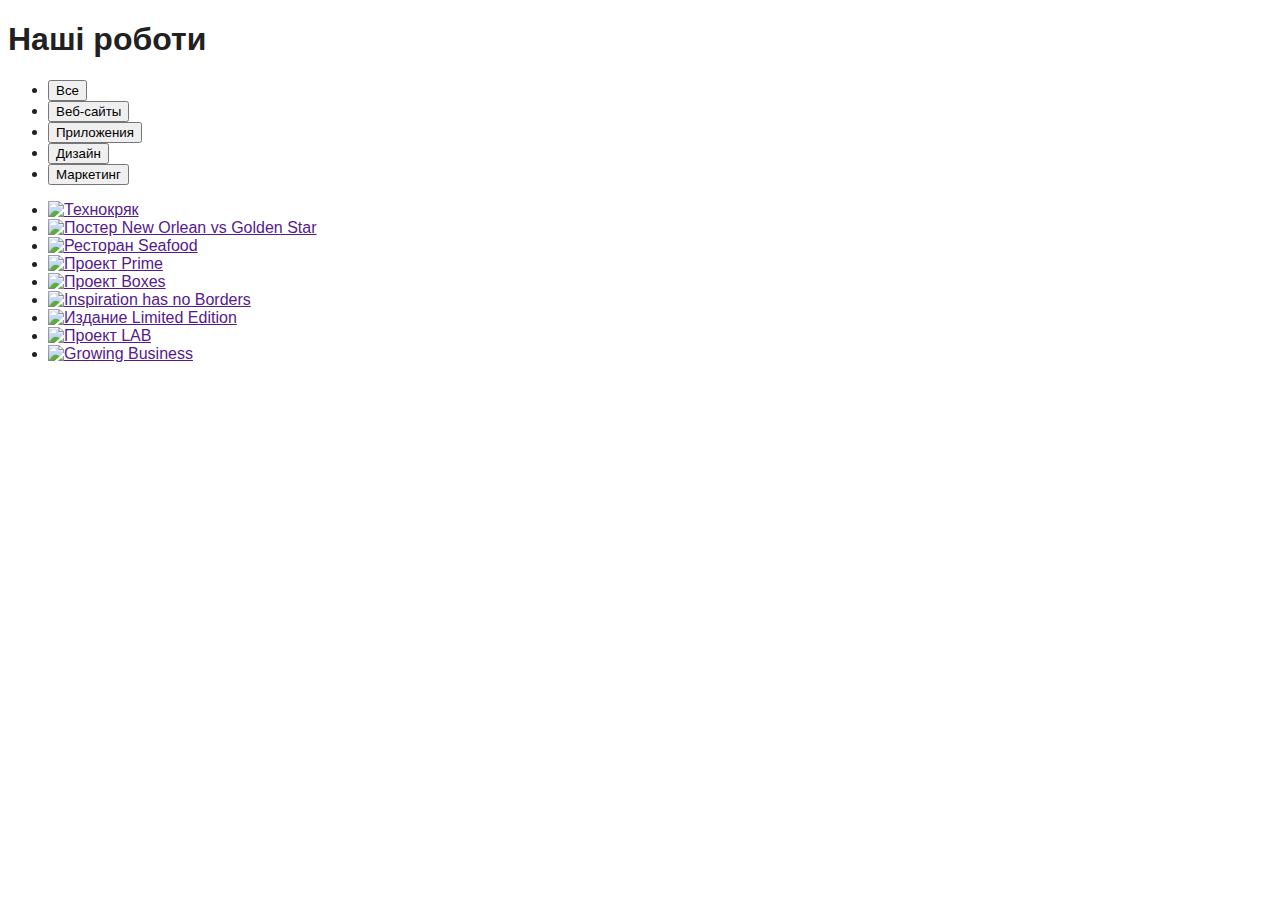
==== portfolio.html @ ff194cac "portfolio" ====
<!DOCTYPE html>
<html lang="uk">
<head>
    <meta charset="UTF-8">
    <meta http-equiv="X-UA-Compatible" content="IE=edge">
    <meta name="viewport" content="width=device-width, initial-scale=1.0">
    <title>Портфоліо</title>
    <link rel='stylesheet' type='text/css' media='screen' href='./css/styles.css'>
</head>
<body>

    <header>

    </header>

    <main>
        <section>
            <h1>Наші роботи</h1>
            <Ul class="filter">
                <li> <button tipe="button">Все</button></li>
                <li> <button tipe="button">Веб-сайты</button></li>
                <li> <button tipe="button">Приложения</button></li>
                <li> <button tipe="button">Дизайн</button></li>
                <li> <button tipe="button">Маркетинг</button></li>
            </Ul>
            <ul class="samples">
                <li><a href=""><img src="" alt="Технокряк"></a></li>
                <li><a href=""><img src="" alt="Постер New Orlean vs Golden Star"></a></li>
                <li><a href=""><img src="" alt="Ресторан Seafood"></a></li>
                <li><a href=""><img src="" alt="Проект Prime"></a></li>
                <li><a href=""><img src="" alt="Проект Boxes"></a></li>
                <li><a href=""><img src="" alt="Inspiration has no Borders"></a></li>
                <li><a href=""><img src="" alt="Издание Limited Edition"></a></li>
                <li><a href=""><img src="" alt="Проект LAB"></a></li>
                <li><a href=""><img src="" alt="Growing Business"></a></li>
            </ul>
        </section>

    </main>

    <footer>

    </footer>

</body>
</html>
---- css/styles.css ----
body {
    /* font-family: 'Raleway', sans-serif; */
    font-family: 'Roboto', sans-serif;
    color: #212121;
    background-color: #FFFFFF;
}
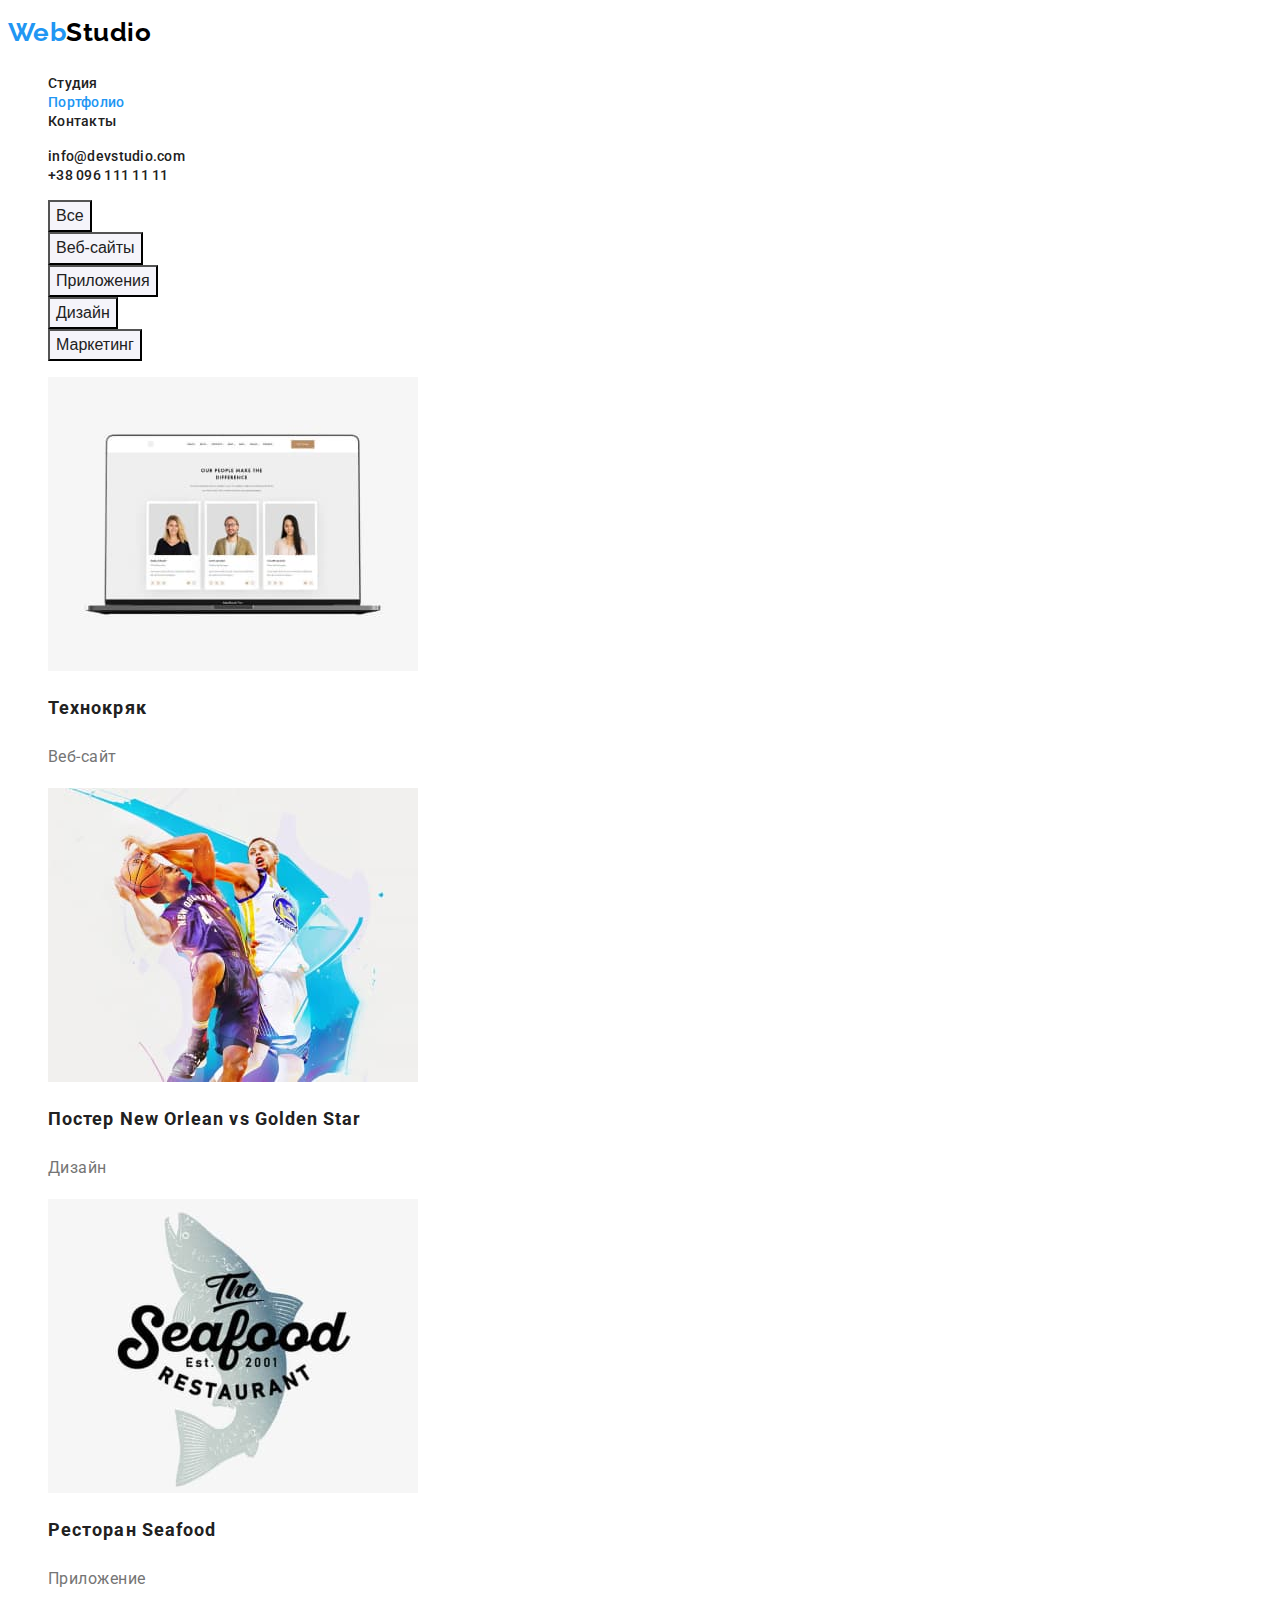
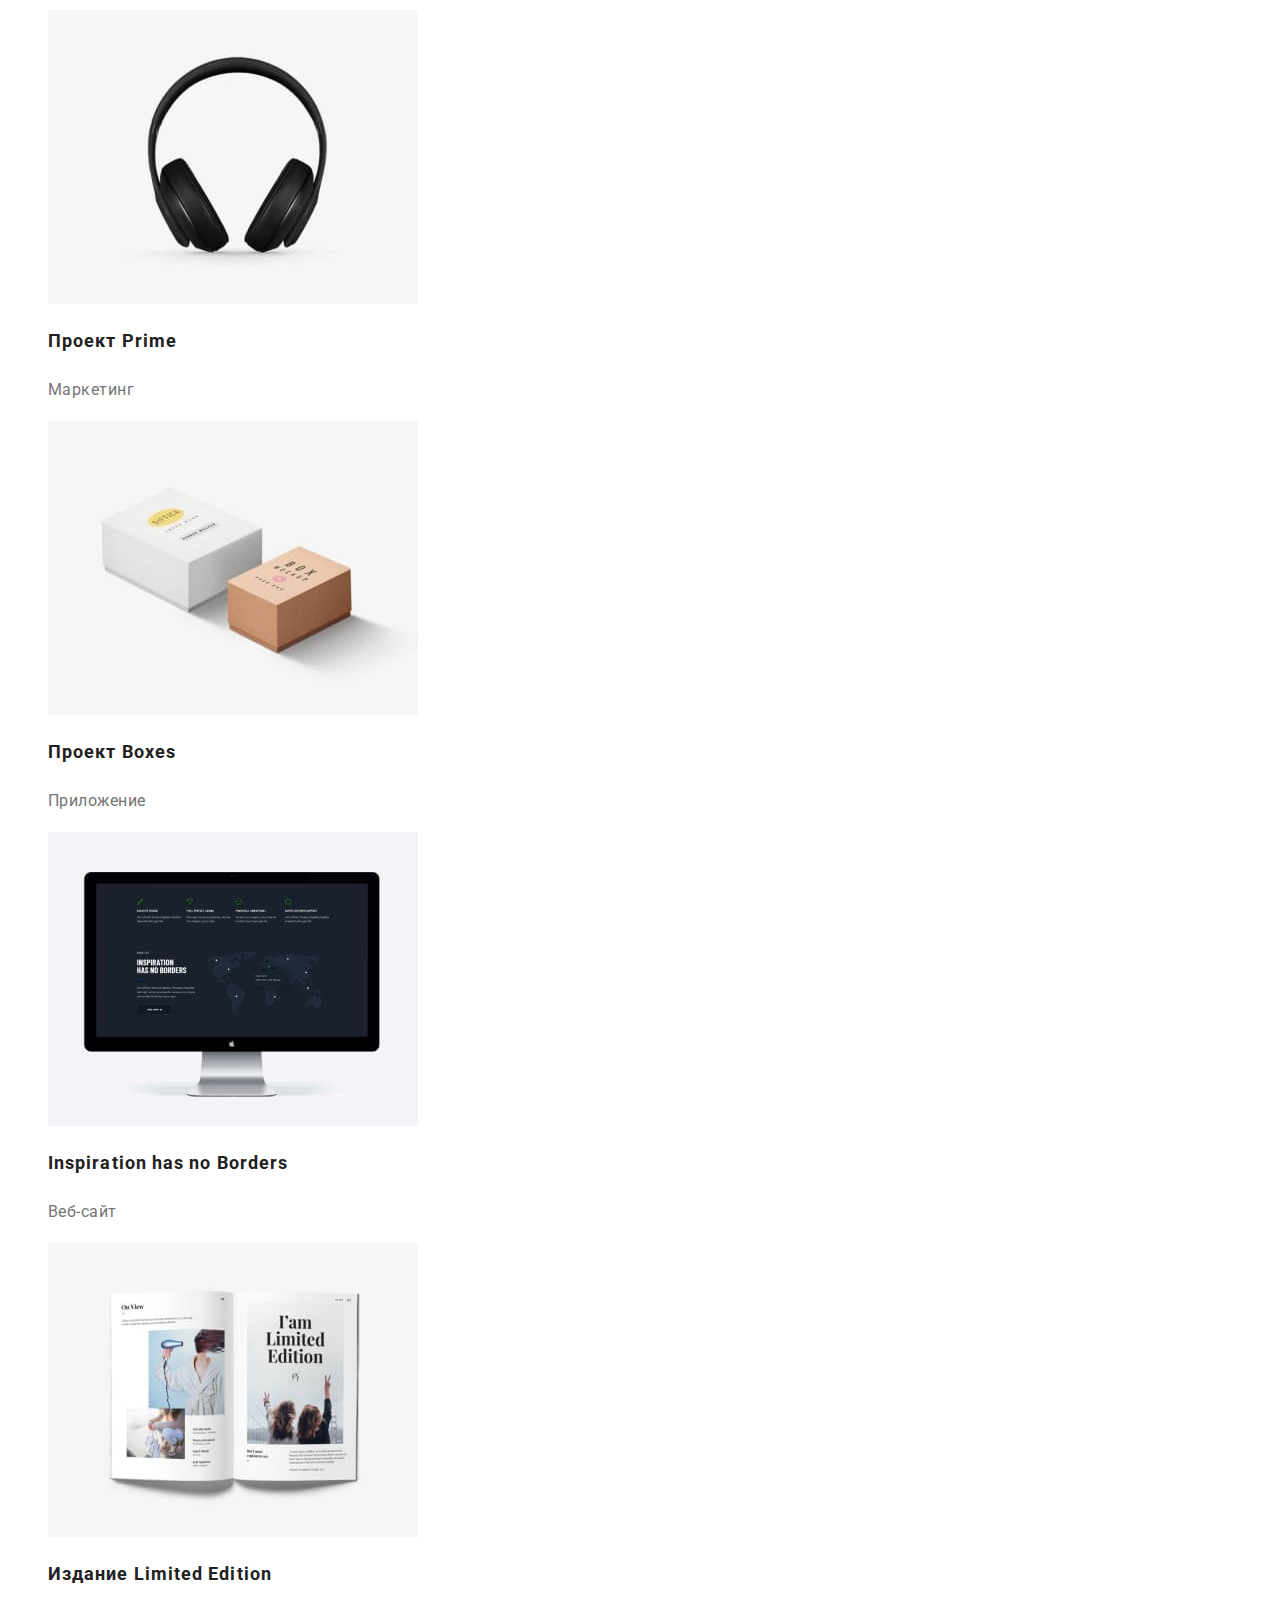
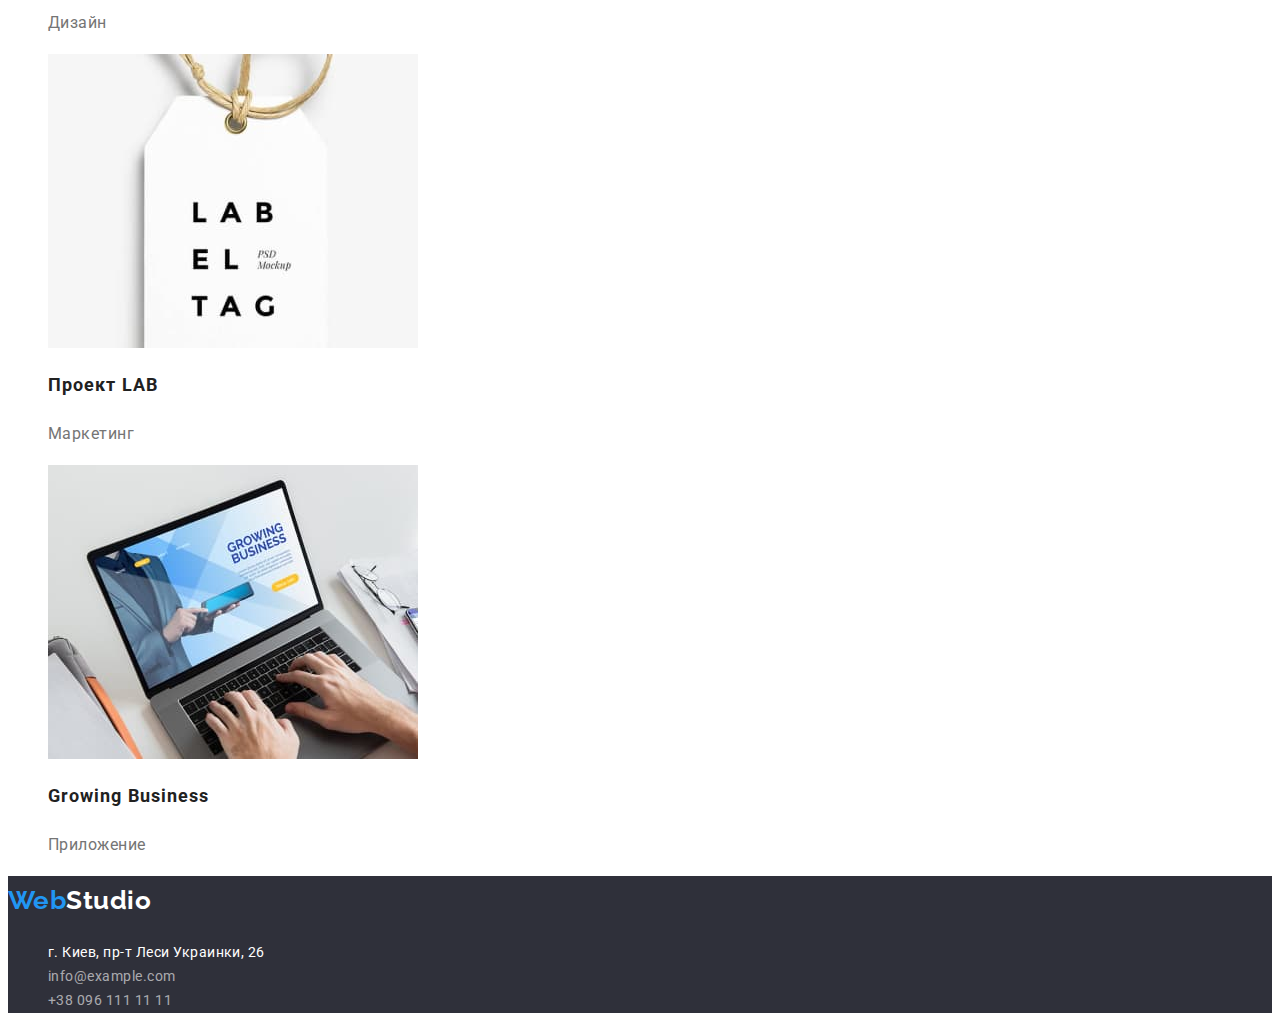
==== commit c91aa84d: "job done" ====
--- a/portfolio.html
+++ b/portfolio.html
@@ -6,40 +6,65 @@
     <meta name="viewport" content="width=device-width, initial-scale=1.0">
     <title>Портфоліо</title>
     <link rel='stylesheet' type='text/css' media='screen' href='./css/styles.css'>
+    <link rel="preconnect" href="https://fonts.googleapis.com">
+    <link rel="preconnect" href="https://fonts.gstatic.com" crossorigin>
+    <link href="https://fonts.googleapis.com/css2?family=Raleway:wght@700&family=Roboto:wght@400;500;700;900&display=swap"
+        rel="stylesheet">
+
 </head>
 <body>
 
     <header>
-
+        <nav>
+            <a class="logo" href="./">Web<span class="logo-black">Studio</span></a>
+            <ul class="main-nav">
+                <li><a href="./index.html">Студия</a></li>
+                <li><a class="link current" href="./portfolio.html">Портфолио</a></li>
+                <li><a href="">Контакты</a></li>
+            </ul>
+        </nav>
+        <ul class="main-address">
+            <li><a href="info@devstudio.com">info@devstudio.com</a></li>
+            <li><a href="+380961111111">+38 096 111 11 11</a></li>
+        </ul>
     </header>
 
     <main>
-        <section>
-            <h1>Наші роботи</h1>
+        <section class="section">
+            <h1 hidden>Наші роботи</h1>
             <Ul class="filter">
-                <li> <button tipe="button">Все</button></li>
-                <li> <button tipe="button">Веб-сайты</button></li>
-                <li> <button tipe="button">Приложения</button></li>
-                <li> <button tipe="button">Дизайн</button></li>
-                <li> <button tipe="button">Маркетинг</button></li>
+                <li> <button class="button-filter" type="button">Все</button></li>
+                <li> <button class="button-filter"type="button">Веб-сайты</button></li>
+                <li> <button class="button-filter"type="button">Приложения</button></li>
+                <li> <button class="button-filter"type="button">Дизайн</button></li>
+                <li> <button class="button-filter"type="button">Маркетинг</button></li>
             </Ul>
             <ul class="samples">
-                <li><a href=""><img src="" alt="Технокряк"></a></li>
-                <li><a href=""><img src="" alt="Постер New Orlean vs Golden Star"></a></li>
-                <li><a href=""><img src="" alt="Ресторан Seafood"></a></li>
-                <li><a href=""><img src="" alt="Проект Prime"></a></li>
-                <li><a href=""><img src="" alt="Проект Boxes"></a></li>
-                <li><a href=""><img src="" alt="Inspiration has no Borders"></a></li>
-                <li><a href=""><img src="" alt="Издание Limited Edition"></a></li>
-                <li><a href=""><img src="" alt="Проект LAB"></a></li>
-                <li><a href=""><img src="" alt="Growing Business"></a></li>
+                <li><a href=""><img src="./images/technocrack-opt.jpg" alt="Технокряк" width="370"> <h2>Технокряк</h2> <p>Веб-сайт</p></a></li>
+                <li><a href=""><img src="./images/poster-opt.jpg" alt="Постер New Orlean vs Golden Star" width="370"> <h2>Постер New Orlean vs Golden Star</h2> <p>Дизайн</p></a></li>
+                <li><a href=""><img src="./images/restaurant-opt.jpg" alt="Ресторан Seafood" width="370"> <h2>Ресторан Seafood</h2> <p>Приложение</p></a></li>
+                <li><a href=""><img src="./images/prime-opt.jpg" alt="Проект Prime" width="370"> <h2>Проект Prime</h2> <p>Маркетинг</p></a></li>
+                <li><a href=""><img src="./images/boxes-opt.jpg" alt="Проект Boxes" width="370"> <h2>Проект Boxes</h2> <p>Приложение</p></a></li>
+                <li><a href=""><img src="./images/noborders-opt.jpg" alt="Inspiration has no Borders" width="370"> <h2>Inspiration has no Borders</h2> <p>Веб-сайт</p></a></li>
+                <li><a href=""><img src="./images/limitededition-opt.jpg" alt="Издание Limited Edition" width="370"> <h2>Издание Limited Edition</h2> <p>Дизайн</p></a></li>
+                <li><a href=""><img src="./images/lab-opt.jpg" alt="Проект LAB" width="370"> <h2>Проект LAB</h2> <p>Маркетинг</p></a></li>
+                <li><a href=""><img src="./images/growing-opt.jpg" alt="Growing Business" width="370"> <h2>Growing Business</h2> <p>Приложение</p></a></li>
             </ul>
         </section>
 
     </main>
 
     <footer>
-
+        <a class="logo" href="./">Web<span class="logo-white">Studio</span></a>
+        <address>
+            <ul>
+                <li><a class="footer-address" href="https://bit.ly/3pXMvUd" target="_blank" rel="noopener noreferrer">г. Киев,
+                        пр-т
+                        Леси Украинки, 26</a> </li>
+                <li><a class="footer-link" href="mailto:info@devstudio.com">info@example.com</a> </li>
+                <li><a class="footer-tel" href="tel:+380961111111">+38 096 111 11 11</a> </li>
+            </ul>
+        </address>
     </footer>
 
 </body>
--- a/css/styles.css
+++ b/css/styles.css
@@ -1,6 +1,214 @@
+/*
+    основний колір тексту #757575
+    базовий колір #2196F3
+    background: #E5E5E5;    чем ми занимаемся
+    background: #F5F4FA;    наша команда, кнопки (портфоліо)
+    letter-spacing: 0.02em;
+    letter-spacing: 0.06em; hero
+    letter-spacing: 0.03em;
+    text-transform: uppercase;
+    for button - font-family: inherit
+ */
+
+:root {
+    --accent-color: #2196F3;
+    --accent-white-color: #FFFFFF;
+    --logo-black-color: #000;
+    --main-headers-color: #212121;
+    --main-text-color: #757575;
+    --footer-background-color: #2F303A;
+    --feature-background-color: #E5E5E5;
+    --team-background-color: #F5F4FA;
+}
+
 body {
-    /* font-family: 'Raleway', sans-serif; */
     font-family: 'Roboto', sans-serif;
-    color: #212121;
-    background-color: #FFFFFF;
+    font-weight: 400;
+    letter-spacing: 0.03em;
+    color: var(--main-text-color);
+    background-color: var(--accent-white-color);
+}
+
+li {
+    list-style: none;
+}
+
+.logo {
+    font-family: 'Raleway', sans-serif;
+    font-weight: 700;
+    font-size: 26px;
+    line-height: 1.9;
+    color: var(--accent-color);
+    text-decoration: none;
+}
+
+.logo-black {
+    color: var(--logo-black-color);
+}
+
+.logo-white {
+    color: var(--accent-white-color);
+}
+
+.link.current {
+    color: var(--accent-color);
+}
+
+.main-nav a,
+.main-address a {
+    font-weight: 500;
+    font-size: 14px;
+    line-height: 1.14;
+    letter-spacing: 0.02em;
+    color: var(--main-headers-color);
+    text-decoration: none;
+}
+
+.main-nav a:hover,
+.main-nav a:focus,
+.main-nav a:active,
+.main-address a:hover,
+.main-address a:focus,
+.main-address a:active {
+    color: var(--accent-color);
+}
+
+.hero {
+    background-color: var(--footer-background-color);
+    font-weight: 900;
+    font-size: 44px;
+    line-height: 1.36;    
+    text-align: center;
+    letter-spacing: 0.06em;
+    text-transform: uppercase;
+    color: var(--accent-white-color);
+}
+
+button.button-studio {
+    background-color: var(--accent-color);
+    color: var(--accent-white-color);
+    font-family: inherit;
+    font-weight: 700;
+    font-size: 16px;
+    line-height: 1.88;
+}
+
+button.button-studio:hover,
+button.button-studio:focus {
+    background-color: var(--accent-white-color);
+    color: var(--accent-color);
+}
+
+button.button-filter {
+    background-color: var(--team-background-color);
+    color: var(--main-headers-color);
+    font-weight: 500;
+    font-size: 16px;
+    line-height: 1.63;  
+    text-align: center;
+}
+
+button.button-filter:hover,
+button.button-filter:focus,
+button.button-filter:active {
+    background-color: var(--accent-color);
+    color: var(--accent-white-color);
+}
+
+.section-title {
+    font-weight: 700;
+    font-size: 36px;
+    line-height: 1.17;
+    text-align: center;
+    color: var(--main-headers-color);
+}
+
+.feature-title {
+    font-weight: 700;
+    font-size: 14px;
+    line-height: 1.14;
+    text-transform: uppercase;
+    color: var(--main-headers-color);
+}
+
+.feature-text {
+    font-weight: 400;
+    font-size: 14px;
+    line-height: 1.71;
+    color: var(--main-text-color);
+}
+
+.team-member-name {
+    font-weight: 500;
+    font-size: 16px;
+    line-height: 1.19;
+    /* text-align: center; */
+    color: var(--main-headers-color);
+}
+
+.team-member-role {
+    font-weight: 400;
+    font-size: 16px;
+    line-height: 1.19;
+    /* text-align: center; */
+    color: var(--main-text-color);
+}
+
+.section-feature,
+.section-work {
+    background-color: var(--feature-background-color);
+}
+
+.section-team {
+    background-color: var(--team-background-color);
+}
+
+footer {
+    background-color: var(--footer-background-color);
+}
+
+.samples a {
+    text-decoration: none;
+}
+
+.samples h2 {
+    font-weight: 700;
+    font-size: 18px;
+    line-height: 2;  
+    letter-spacing: 0.06em;
+    color: var(--main-headers-color);
+}
+
+.samples p {
+    font-weight: 400;
+    font-size: 16px;
+    line-height: 1.88;
+    letter-spacing: 0.03em;
+    color: var(--main-text-color);
+}
+
+.footer-address {
+    font-style: normal;
+    font-size: 14px;
+    line-height: 1.71;
+    color: var(--accent-white-color);
+    text-decoration: none;
+}
+
+.footer-link,
+.footer-tel {
+    font-style: normal;
+    font-size: 14px;
+    line-height: 1.71;
+    color: rgba(255, 255, 255, 0.6);
+    text-decoration: none;
+}
+
+.footer-address:hover,
+.footer-address:focus,
+.footer-link:hover,
+.footer-link:focus,
+.footer-tel:hover,
+.footer-tel:focus {
+    color: var(--accent-color);
 }